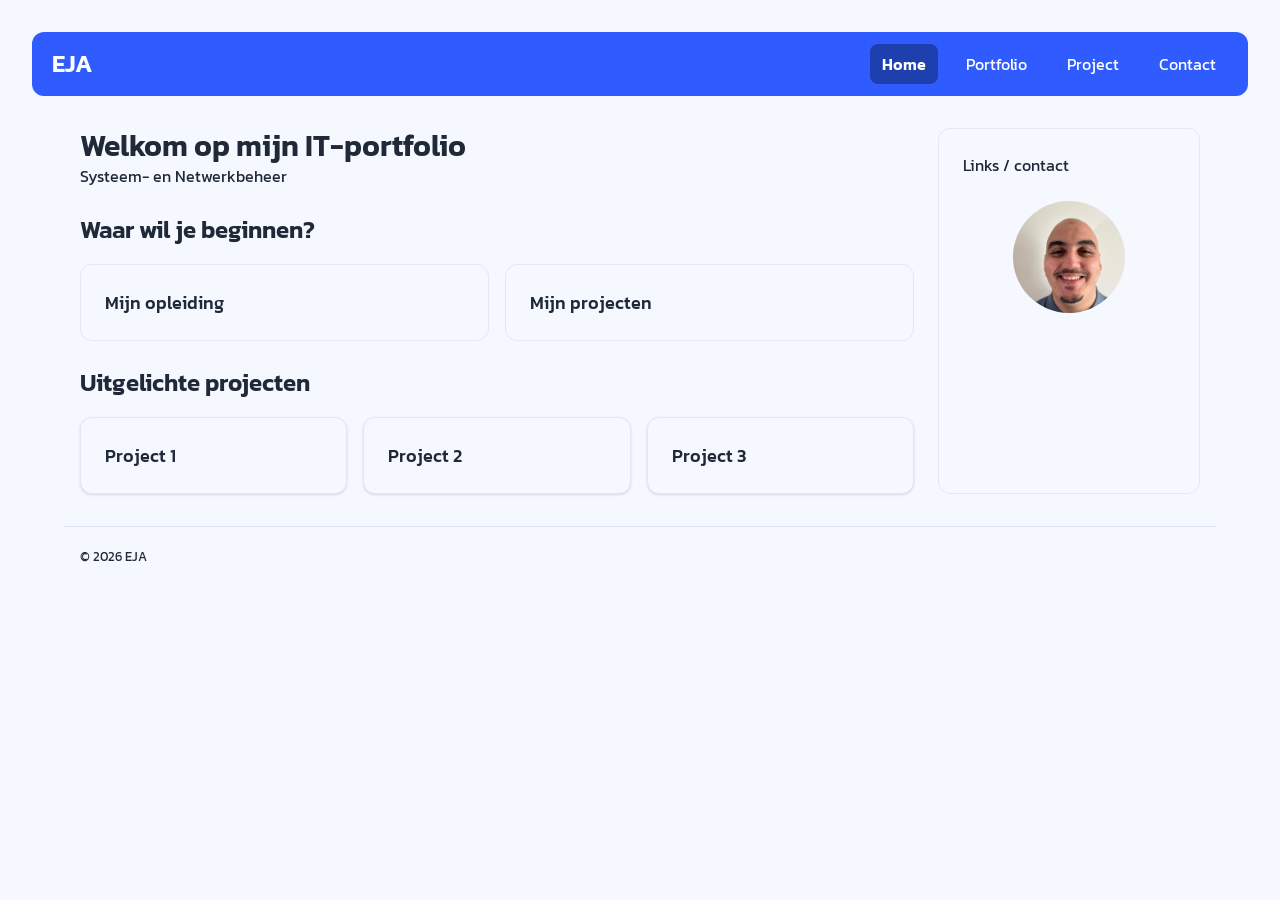
==== index.html @ 3c86f4f0 "Eerste versie van mijn portfolio" ====
<!DOCTYPE html>
<html lang="nl-BE">
<head>
    <meta charset="UTF-8">
    <meta name="viewport" content="width=device-width, initial-scale=1.0">
    <title>Home</title>
    <meta name="description" 
          content="Welkom op mijn persoonlijke portfolio. Ontdek mijn opleiding, vaardigheden en projecten in systeem- en netwerkbeheer.">
    <link rel="stylesheet" href="css/tailwind.css">
    <link rel="stylesheet" href="css/style.css">

</head>
<body>
    <a href="#inhoud"
       class="sr-only focus:not-sr-only focus:absolute focus:left-2 focus:top-2 focus:z-50 focus:rounded-lg focus:bg-white focus:px-4 focus:py-2 focus-visible:outline-2 focus-visible:outline-offset-2 focus-visible:outline-blue-700">
        Ga naar de inhoud
    </a>

    

        <header class="mx-5 mt-8 rounded-xl md:mx-8">
            <div class="flex min-h-16 flex-wrap items-center justify-between gap-2 px-5 py-2">
                <p class="text-2xl font-bold">EJA</p>

                <nav aria-label="Hoofdmenu">
                    <ul class="flex flex-wrap gap-4">
                        <li><a href="index.html" aria-current="page" class="block rounded-lg bg-blue-100 px-3 py-2 font-semibold text-blue-800 focus-visible:outline-2 focus-visible:outline-offset-2 focus-visible:outline-blue-700">Home</a></li>
                        <li><a href="portfolio.html" class="block rounded-lg px-3 py-2 focus-visible:outline-2 focus-visible:outline-offset-2 focus-visible:outline-blue-700">Portfolio</a></li>
                        <li><a href="project.html" class="block rounded-lg px-3 py-2 focus-visible:outline-2 focus-visible:outline-offset-2 focus-visible:outline-blue-700">Project</a></li>
                    <li><a href="contact.html" class="block rounded-lg px-3 py-2 focus-visible:outline-2 focus-visible:outline-offset-2 focus-visible:outline-blue-700">Contact</a></li>
                    </ul>
                </nav>
            </div>
        </header>
    

        <div class="max-w-6xl mx-auto px-4 grid grid-cols-1 lg:grid-cols-4 gap-6 py-8">
            <main id="inhoud" class="lg:col-span-3 flex flex-col gap-6">

                <section>
                    <h1 class="text-3xl font-bold">Welkom op mijn IT-portfolio</h1>
                    <p>Systeem- en Netwerkbeheer</p>
                </section>

                <section>
                    <h2>Waar wil je beginnen?</h2>

                    <div class="grid grid-cols-1 sm:grid-cols-2 gap-4">
                        <article>
                            <h3>Mijn opleiding</h3>
                        </article>

                        <article>
                            <h3>Mijn projecten</h3>
                        </article>
                    </div>
                </section>

                <section>
                    <h2>Uitgelichte projecten</h2>

                    <div class="grid grid-cols-1 sm:grid-cols-2 lg:grid-cols-3 gap-4">
                        <article class="rounded-lg border border-gray-200 bg-white p-6 shadow-sm">
                            <h3>Project 1</h3>
                        </article>
                        <article class="rounded-lg border border-gray-200 bg-white p-6 shadow-sm">
                            <h3>Project 2</h3>
                        </article>
                        <article class="rounded-lg border border-gray-200 bg-white p-6 shadow-sm">
                            <h3>Project 3</h3>
                        </article>
                    </div>
                </section>

            </main>

            <aside>
                <h2>Links / contact</h2>

                <div class="mx-auto mt-6 size-28 overflow-hidden rounded-full">
                    <img src="images/Profielfoto.jpeg"
                        alt="Mijn profielfoto"
                        width="1536"
                        height="2048"
                        class="h-full w-full scale-[1.4] object-cover object-[center_20%]">
                </div>
            </aside>
        </div>

            <footer class="max-w-6xl mx-auto px-4 flex flex-col sm:flex-row justify-between gap-4 py-4">
                <p><small>© 2026 EJA</small></p>
            </footer>


</body>
</html>
---- css/style.css ----
/* EJA – eigen stijlen, naast Tailwind CSS */
@font-face {
    font-family: "Kanit";
    src: url("fonts/Kanit-Regular.ttf") format("truetype");
    font-style: normal;
    font-weight: 400;
    font-display: swap;
}

@font-face {
    font-family: "Kanit";
    src: url("fonts/Kanit-Medium.ttf") format("truetype");
    font-style: normal;
    font-weight: 500;
    font-display: swap;
}

@font-face {
    font-family: "Kanit";
    src: url("fonts/Kanit-SemiBold.ttf") format("truetype");
    font-style: normal;
    font-weight: 600;
    font-display: swap;
}

body {
    font-family: "Kanit", sans-serif;
    color: #1F2937;
    background-color: #F5F8FF;
}

header {
    background-color: #305CFF;
    border-bottom: none;
}

/* Werkt met het oorspronkelijke h1-logo en het p-logo uit de aangepaste HTML. */
header h1,
header > div > p,
header nav a {
    color: #FFFFFF;
}

/* Actieve pagina: goed leesbare witte tekst op een donkere blauwe achtergrond. */
header nav a[aria-current="page"] {
    background-color: #1E40AF;
    color: #FFFFFF;
}

header nav a:hover {
    background-color: #1E40AF;
    color: #FFFFFF;
}

/* Dezelfde zichtbare toetsenbordfocus op alle vier de pagina's. */
a:focus-visible,
button:focus-visible,
input:focus-visible,
select:focus-visible,
textarea:focus-visible {
    outline: 3px solid #1D4ED8;
    outline-offset: 2px;
    box-shadow: 0 0 0 2px #FFFFFF;
}

main h2 {
    font-size: 1.5rem;
    font-weight: 600;
    margin-bottom: 1rem;
}

main h3 {
    font-size: 1.125rem;
    font-weight: 500;
}

main article,
aside {
    padding: 1.5rem;
    background-color: #F5F8FF;
    border: 1px solid #E5E7EB;
    border-radius: 0.75rem;
}

footer {
    border-top: 1px solid #DDE6F5;
    color: #1F2937;
}
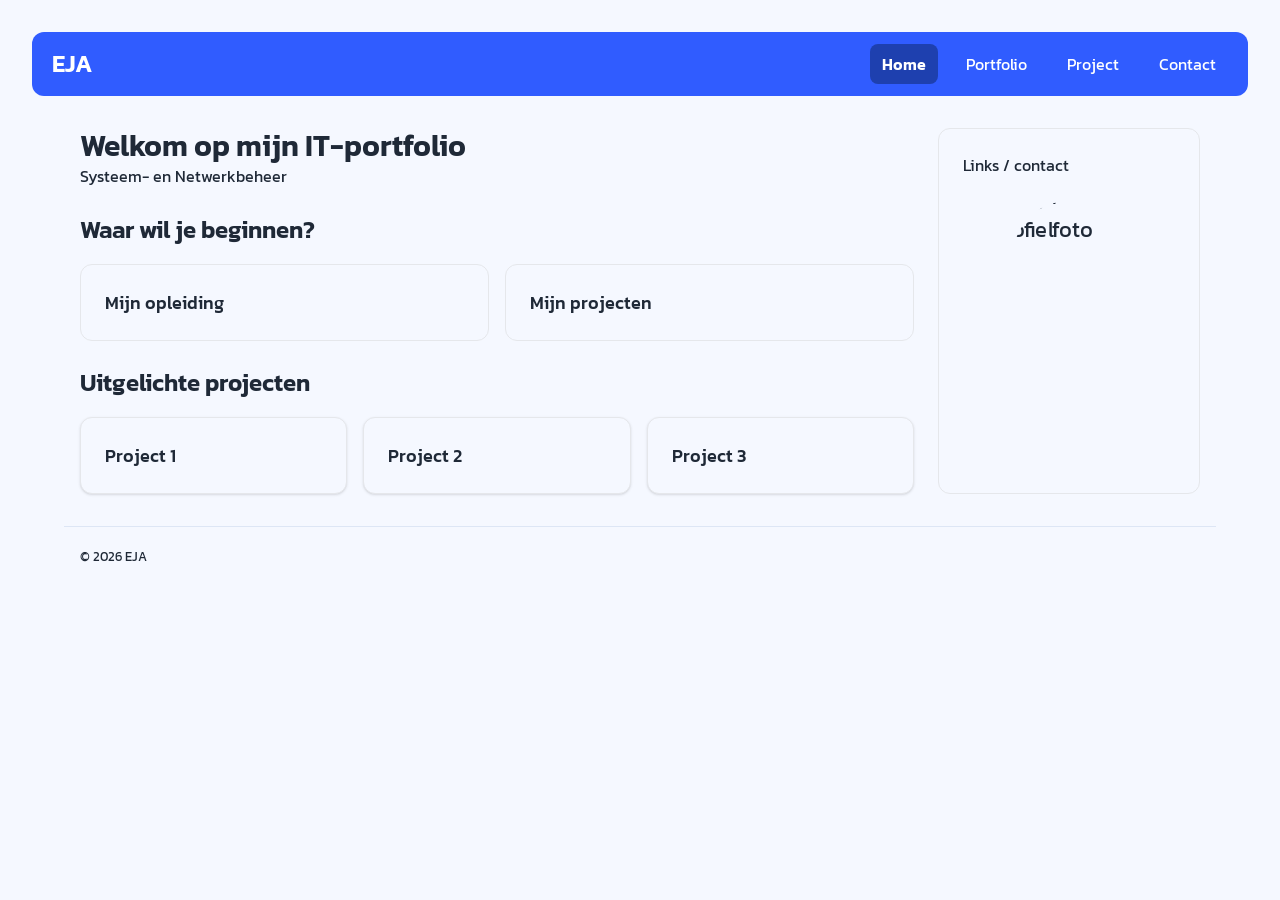
==== commit 66986710: "Portfolio aanpassen" ====
--- a/index.html
+++ b/index.html
@@ -78,7 +78,7 @@
                 <h2>Links / contact</h2>
 
                 <div class="mx-auto mt-6 size-28 overflow-hidden rounded-full">
-                    <img src="images/Profielfoto.jpeg"
+                    <img src="images/profielfoto.jpeg"
                         alt="Mijn profielfoto"
                         width="1536"
                         height="2048"
